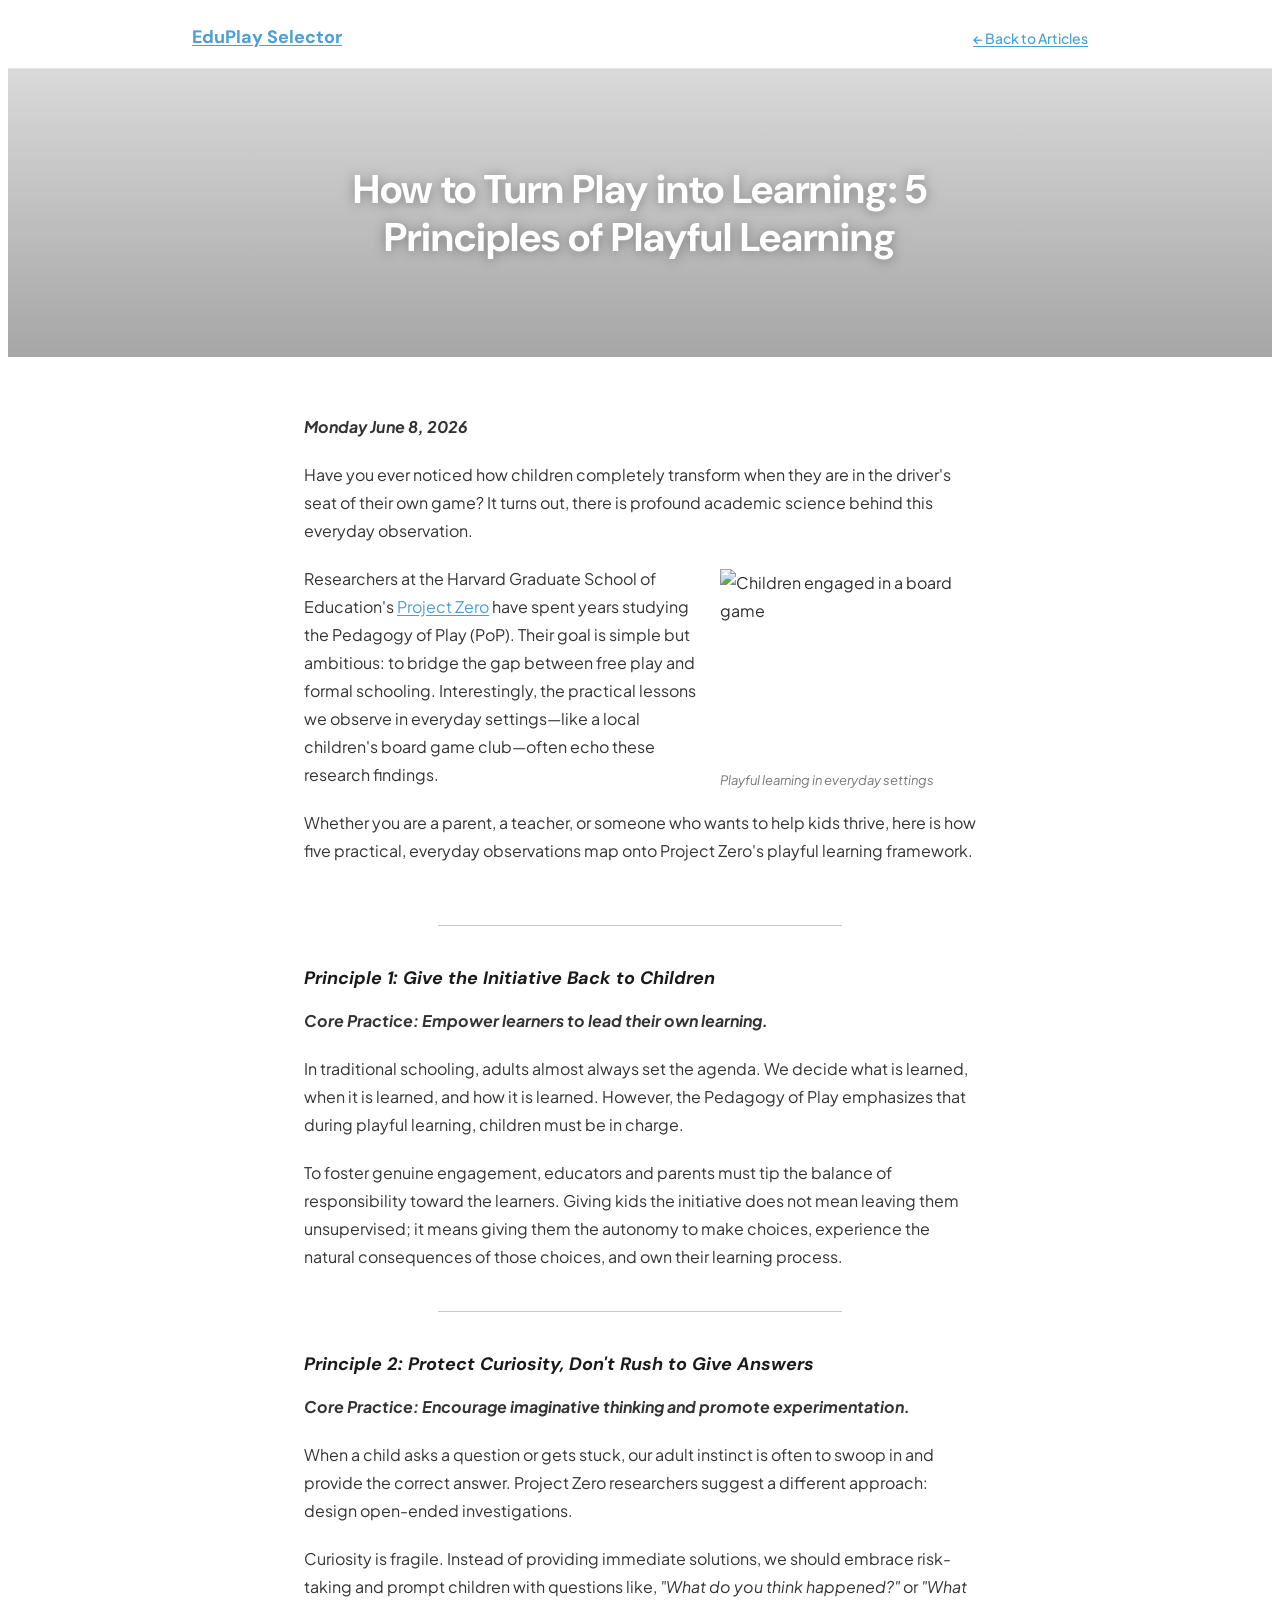
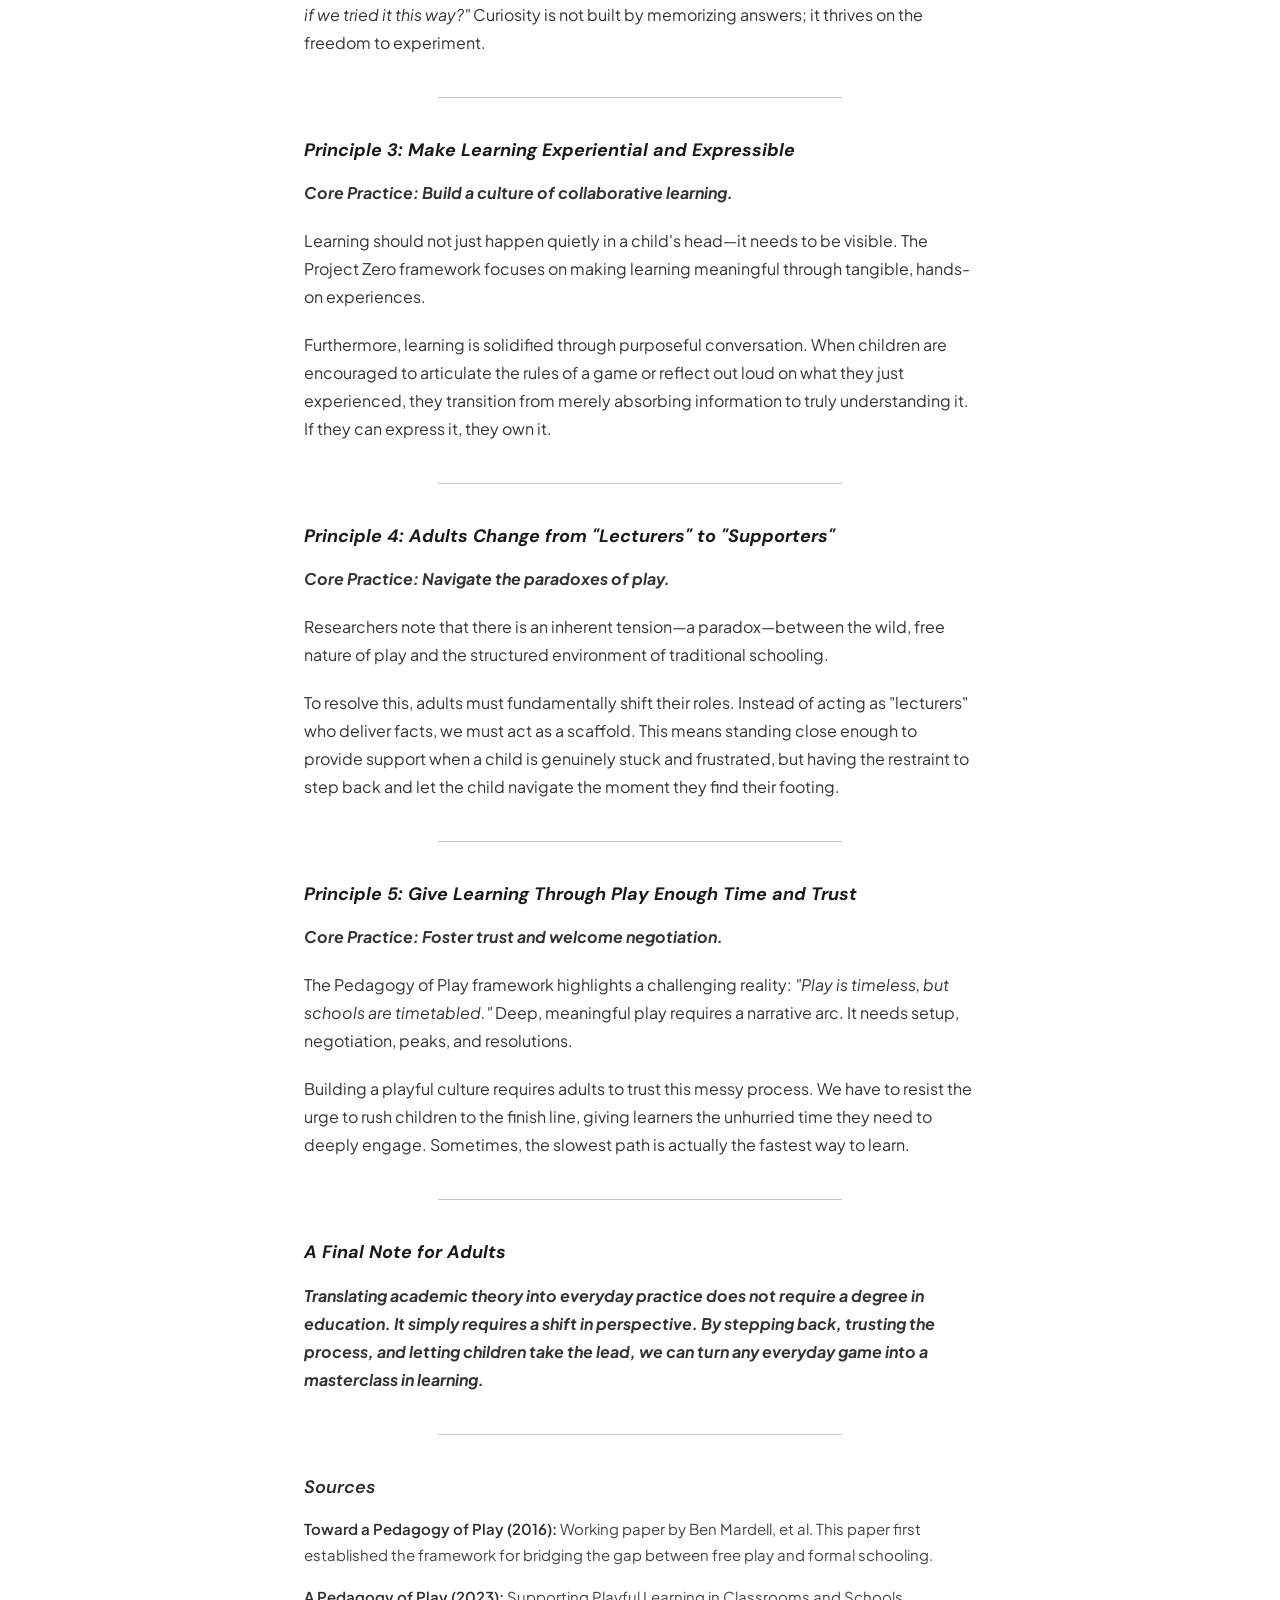
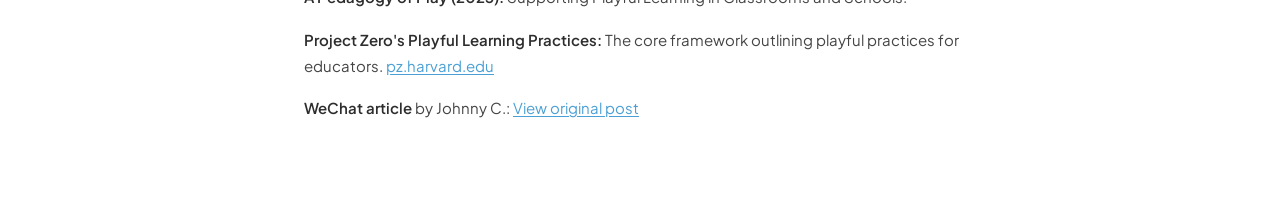
==== Articles-pages/playful-learning-principles.html @ 0b980912 "3rd" ====
<!DOCTYPE html>
<html lang="en">
<head>
  <meta charset="UTF-8">
  <meta name="viewport" content="width=device-width, initial-scale=1.0">
  <title>How to Turn Play into Learning — EduPlay Selector</title>
  <link rel="preconnect" href="https://fonts.googleapis.com">
  <link rel="preconnect" href="https://fonts.gstatic.com" crossorigin>
  <link href="https://fonts.googleapis.com/css2?family=DM+Sans:wght@400;500;600;700&family=Plus+Jakarta+Sans:wght@400;500;600;700&display=swap" rel="stylesheet">
  <link rel="stylesheet" href="article.css">
</head>
<body class="article-page">
  <nav class="article-nav" aria-label="Article navigation">
    <div class="article-nav__inner">
      <a href="../index.html" data-app-route="selector" class="article-nav__brand">EduPlay Selector</a>
      <a href="../index.html" data-app-route="resources" data-app-section="articles" class="article-nav__back">&larr; Back to Articles</a>
    </div>
  </nav>

  <header class="article-hero">
    <div class="article-hero__image" role="img" aria-label="Children playing and learning together"></div>
    <h1 class="article-hero__title">How to Turn Play into Learning: 5 Principles of Playful Learning</h1>
  </header>

  <main class="article-body">
    <article>
      <p class="article-date"><em><strong>Monday June 8, 2026</strong></em></p>

      <p>
        Have you ever noticed how children completely transform when they are in the driver's seat of their own game? It turns out, there is profound academic science behind this everyday observation.
      </p>

      <figure class="article-figure">
        <img
          src="https://images.unsplash.com/photo-1587654780291-39c9404d746b?auto=format&fit=crop&w=600&q=80"
          alt="Children engaged in a board game"
          loading="lazy"
        >
        <figcaption>Playful learning in everyday settings</figcaption>
      </figure>

      <p>
        Researchers at the Harvard Graduate School of Education's <a href="https://pz.harvard.edu/" target="_blank" rel="noopener noreferrer">Project Zero</a> have spent years studying the Pedagogy of Play (PoP). Their goal is simple but ambitious: to bridge the gap between free play and formal schooling. Interestingly, the practical lessons we observe in everyday settings—like a local children's board game club—often echo these research findings.
      </p>

      <p>
        Whether you are a parent, a teacher, or someone who wants to help kids thrive, here is how five practical, everyday observations map onto Project Zero's playful learning framework.
      </p>

      <div class="article-clear"></div>

      <hr class="article-divider">

      <h2 class="article-heading"><em><strong>Principle 1: Give the Initiative Back to Children</strong></em></h2>
      <p class="article-lead"><em><strong>Core Practice: Empower learners to lead their own learning.</strong></em></p>
      <p>
        In traditional schooling, adults almost always set the agenda. We decide what is learned, when it is learned, and how it is learned. However, the Pedagogy of Play emphasizes that during playful learning, children must be in charge.
      </p>
      <p>
        To foster genuine engagement, educators and parents must tip the balance of responsibility toward the learners. Giving kids the initiative does not mean leaving them unsupervised; it means giving them the autonomy to make choices, experience the natural consequences of those choices, and own their learning process.
      </p>

      <hr class="article-divider">

      <h2 class="article-heading"><em><strong>Principle 2: Protect Curiosity, Don't Rush to Give Answers</strong></em></h2>
      <p class="article-lead"><em><strong>Core Practice: Encourage imaginative thinking and promote experimentation.</strong></em></p>
      <p>
        When a child asks a question or gets stuck, our adult instinct is often to swoop in and provide the correct answer. Project Zero researchers suggest a different approach: design open-ended investigations.
      </p>
      <p>
        Curiosity is fragile. Instead of providing immediate solutions, we should embrace risk-taking and prompt children with questions like, <em>"What do you think happened?"</em> or <em>"What if we tried it this way?"</em> Curiosity is not built by memorizing answers; it thrives on the freedom to experiment.
      </p>

      <hr class="article-divider">

      <h2 class="article-heading"><em><strong>Principle 3: Make Learning Experiential and Expressible</strong></em></h2>
      <p class="article-lead"><em><strong>Core Practice: Build a culture of collaborative learning.</strong></em></p>
      <p>
        Learning should not just happen quietly in a child's head—it needs to be visible. The Project Zero framework focuses on making learning meaningful through tangible, hands-on experiences.
      </p>
      <p>
        Furthermore, learning is solidified through purposeful conversation. When children are encouraged to articulate the rules of a game or reflect out loud on what they just experienced, they transition from merely absorbing information to truly understanding it. If they can express it, they own it.
      </p>

      <hr class="article-divider">

      <h2 class="article-heading"><em><strong>Principle 4: Adults Change from "Lecturers" to "Supporters"</strong></em></h2>
      <p class="article-lead"><em><strong>Core Practice: Navigate the paradoxes of play.</strong></em></p>
      <p>
        Researchers note that there is an inherent tension—a paradox—between the wild, free nature of play and the structured environment of traditional schooling.
      </p>
      <p>
        To resolve this, adults must fundamentally shift their roles. Instead of acting as "lecturers" who deliver facts, we must act as a scaffold. This means standing close enough to provide support when a child is genuinely stuck and frustrated, but having the restraint to step back and let the child navigate the moment they find their footing.
      </p>

      <hr class="article-divider">

      <h2 class="article-heading"><em><strong>Principle 5: Give Learning Through Play Enough Time and Trust</strong></em></h2>
      <p class="article-lead"><em><strong>Core Practice: Foster trust and welcome negotiation.</strong></em></p>
      <p>
        The Pedagogy of Play framework highlights a challenging reality: <em>"Play is timeless, but schools are timetabled."</em> Deep, meaningful play requires a narrative arc. It needs setup, negotiation, peaks, and resolutions.
      </p>
      <p>
        Building a playful culture requires adults to trust this messy process. We have to resist the urge to rush children to the finish line, giving learners the unhurried time they need to deeply engage. Sometimes, the slowest path is actually the fastest way to learn.
      </p>

      <hr class="article-divider">

      <h2 class="article-heading"><em><strong>A Final Note for Adults</strong></em></h2>
      <p class="article-closing">
        <em><strong>Translating academic theory into everyday practice does not require a degree in education. It simply requires a shift in perspective. By stepping back, trusting the process, and letting children take the lead, we can turn any everyday game into a masterclass in learning.</strong></em>
      </p>

      <hr class="article-divider">

      <section class="article-sources">
        <h2 class="article-heading"><em><strong>Sources</strong></em></h2>
        <p>
          <strong>Toward a Pedagogy of Play (2016):</strong> Working paper by Ben Mardell, et al. This paper first established the framework for bridging the gap between free play and formal schooling.
        </p>
        <p>
          <strong>A Pedagogy of Play (2023):</strong> Supporting Playful Learning in Classrooms and Schools.
        </p>
        <p>
          <strong>Project Zero's Playful Learning Practices:</strong> The core framework outlining playful practices for educators. <a href="https://pz.harvard.edu/" target="_blank" rel="noopener noreferrer">pz.harvard.edu</a>
        </p>
        <p>
          <strong>WeChat article</strong> by Johnny C.: <a href="https://mp.weixin.qq.com/s/K0lNzgv4RsYryMlmF24HYQ" target="_blank" rel="noopener noreferrer">View original post</a>
        </p>
      </section>
    </article>
  </main>
  <script src="articles-nav.js"></script>
</body>
</html>
---- Articles-pages/article.css ----
/* Editorial article layout — flat flow, no card blocks */

.article-page {
  font-family: "Plus Jakarta Sans", ui-sans-serif, system-ui, sans-serif;
  color: #2d2d2d;
  background: #fff;
  line-height: 1.75;
  min-height: 100vh;
}

.article-page a {
  color: #4a9fd4;
  text-decoration: underline;
  text-underline-offset: 2px;
}

.article-page a:hover {
  color: #3586b8;
}

/* Nav */
.article-nav {
  position: sticky;
  top: 0;
  z-index: 50;
  border-bottom: 1px solid #e8e8e8;
  background: rgba(255, 255, 255, 0.95);
  backdrop-filter: blur(8px);
}

.article-nav__inner {
  display: flex;
  max-width: 56rem;
  margin: 0 auto;
  align-items: center;
  justify-content: space-between;
  padding: 0.875rem 1.5rem;
}

.article-nav__brand {
  font-family: "DM Sans", ui-sans-serif, system-ui, sans-serif;
  font-size: 1.125rem;
  font-weight: 700;
  color: #1a1a1a;
  text-decoration: none;
}

.article-nav__brand:hover {
  color: #4a9fd4;
}

.article-nav__back {
  font-size: 0.875rem;
  font-weight: 500;
  color: #555;
  text-decoration: none;
}

.article-nav__back:hover {
  color: #4a9fd4;
}

/* Hero */
.article-hero {
  position: relative;
  width: 100%;
  min-height: 14rem;
  display: flex;
  align-items: center;
  justify-content: center;
  overflow: hidden;
}

@media (min-width: 640px) {
  .article-hero {
    min-height: 18rem;
  }
}

.article-hero__image {
  position: absolute;
  inset: 0;
  background:
    linear-gradient(
      to bottom,
      rgba(0, 0, 0, 0.15) 0%,
      rgba(0, 0, 0, 0.35) 100%
    ),
    url("https://images.unsplash.com/photo-1503454537195-1dcabb73ffb9?auto=format&fit=crop&w=1400&q=80")
      center / cover no-repeat;
}

.article-hero__title {
  position: relative;
  z-index: 1;
  max-width: 42rem;
  margin: 0;
  padding: 2rem 1.5rem;
  font-family: "DM Sans", ui-sans-serif, system-ui, sans-serif;
  font-size: clamp(1.75rem, 4vw, 2.5rem);
  font-weight: 700;
  line-height: 1.2;
  text-align: center;
  color: #fff;
  text-shadow: 0 1px 12px rgba(0, 0, 0, 0.35);
}

/* Body */
.article-body {
  max-width: 42rem;
  margin: 0 auto;
  padding: 2.5rem 1.5rem 4rem;
}

.article-date {
  margin-bottom: 1.75rem;
  font-size: 1rem;
}

.article-body p {
  margin-bottom: 1.25rem;
  font-size: 1rem;
  color: #333;
}

.article-divider {
  width: 60%;
  margin: 2.5rem auto;
  border: none;
  border-top: 1px solid #c8c8c8;
}

.article-heading {
  margin: 0 0 1rem;
  font-family: "DM Sans", ui-sans-serif, system-ui, sans-serif;
  font-size: 1.125rem;
  font-weight: 700;
  font-style: italic;
  color: #1a1a1a;
  line-height: 1.4;
}

.article-lead {
  margin-bottom: 1rem;
  font-size: 1rem;
  color: #444;
}

.article-closing {
  margin-top: 0.5rem;
  font-size: 1rem;
  color: #333;
}

.article-sources {
  margin-top: 0.5rem;
}

.article-sources p {
  margin-bottom: 1rem;
  font-size: 0.9375rem;
  color: #444;
}

.article-sources strong {
  font-weight: 600;
  color: #2d2d2d;
}

/* Optional floated figure */
.article-figure {
  float: right;
  width: 42%;
  max-width: 16rem;
  margin: 0.25rem 0 1rem 1.5rem;
}

.article-figure img,
.article-figure__placeholder {
  display: block;
  width: 100%;
  aspect-ratio: 4 / 3;
  object-fit: cover;
}

.article-figure__placeholder {
  background: linear-gradient(135deg, #e8f4f8 0%, #f5ebe0 100%);
}

.article-figure figcaption {
  margin-top: 0.5rem;
  font-size: 0.8125rem;
  color: #777;
  font-style: italic;
}

.article-clear {
  clear: both;
}

@media (max-width: 540px) {
  .article-figure {
    float: none;
    width: 100%;
    max-width: none;
    margin: 0 0 1.5rem;
  }
}
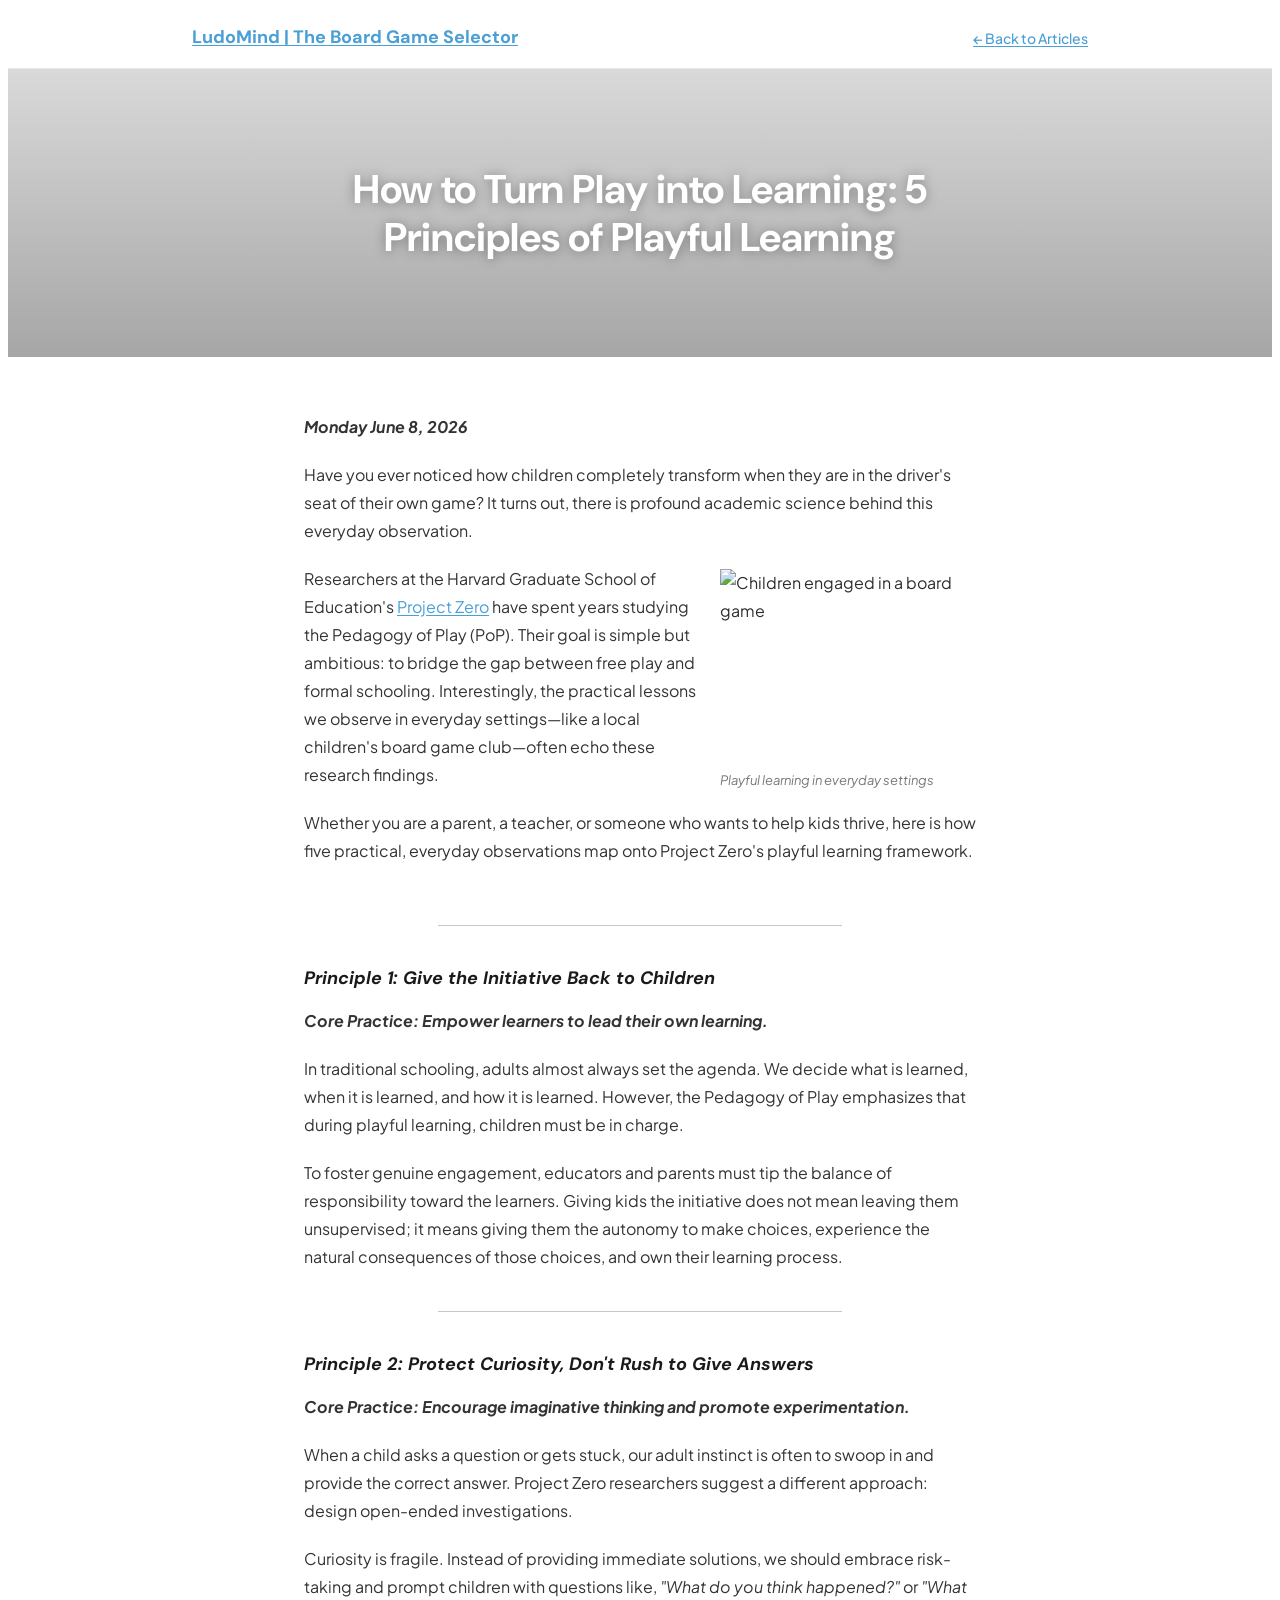
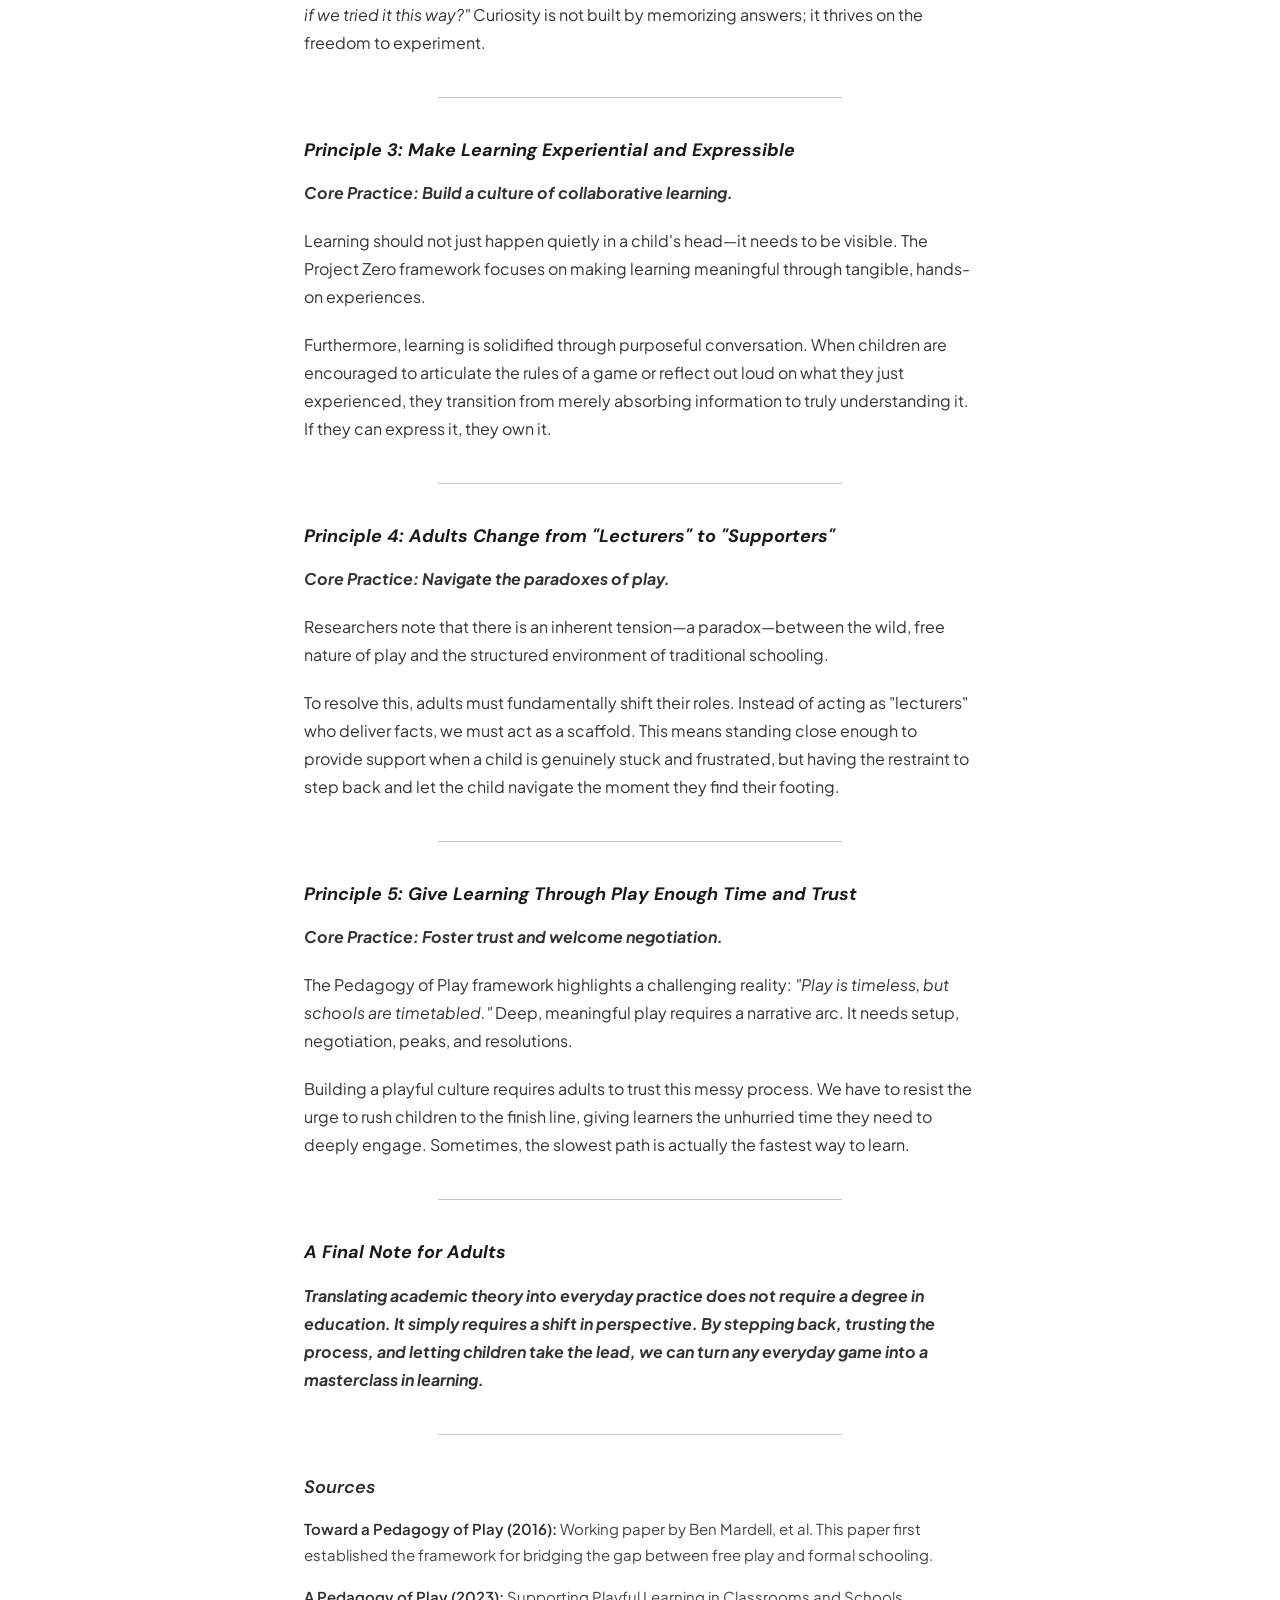
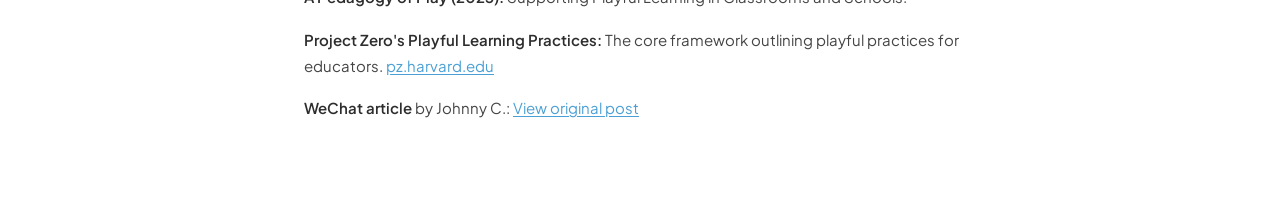
==== commit b3246c5f: "4th" ====
--- a/Articles-pages/playful-learning-principles.html
+++ b/Articles-pages/playful-learning-principles.html
@@ -3,7 +3,7 @@
 <head>
   <meta charset="UTF-8">
   <meta name="viewport" content="width=device-width, initial-scale=1.0">
-  <title>How to Turn Play into Learning — EduPlay Selector</title>
+  <title>How to Turn Play into Learning — LudoMind</title>
   <link rel="preconnect" href="https://fonts.googleapis.com">
   <link rel="preconnect" href="https://fonts.gstatic.com" crossorigin>
   <link href="https://fonts.googleapis.com/css2?family=DM+Sans:wght@400;500;600;700&family=Plus+Jakarta+Sans:wght@400;500;600;700&display=swap" rel="stylesheet">
@@ -12,7 +12,7 @@
 <body class="article-page">
   <nav class="article-nav" aria-label="Article navigation">
     <div class="article-nav__inner">
-      <a href="../index.html" data-app-route="selector" class="article-nav__brand">EduPlay Selector</a>
+      <a href="../index.html" data-app-route="selector" class="article-nav__brand">LudoMind | The Board Game Selector</a>
       <a href="../index.html" data-app-route="resources" data-app-section="articles" class="article-nav__back">&larr; Back to Articles</a>
     </div>
   </nav>
--- a/Articles-pages/article.css
+++ b/Articles-pages/article.css
@@ -87,6 +87,17 @@
       rgba(0, 0, 0, 0.35) 100%
     ),
     url("https://images.unsplash.com/photo-1503454537195-1dcabb73ffb9?auto=format&fit=crop&w=1400&q=80")
+      center / cover no-repeat;
+}
+
+.article-hero__image--warm {
+  background:
+    linear-gradient(
+      to bottom,
+      rgba(0, 0, 0, 0.15) 0%,
+      rgba(0, 0, 0, 0.35) 100%
+    ),
+    url("https://images.unsplash.com/photo-1511895426328-dc8714191300?auto=format&fit=crop&w=1400&q=80")
       center / cover no-repeat;
 }
 
